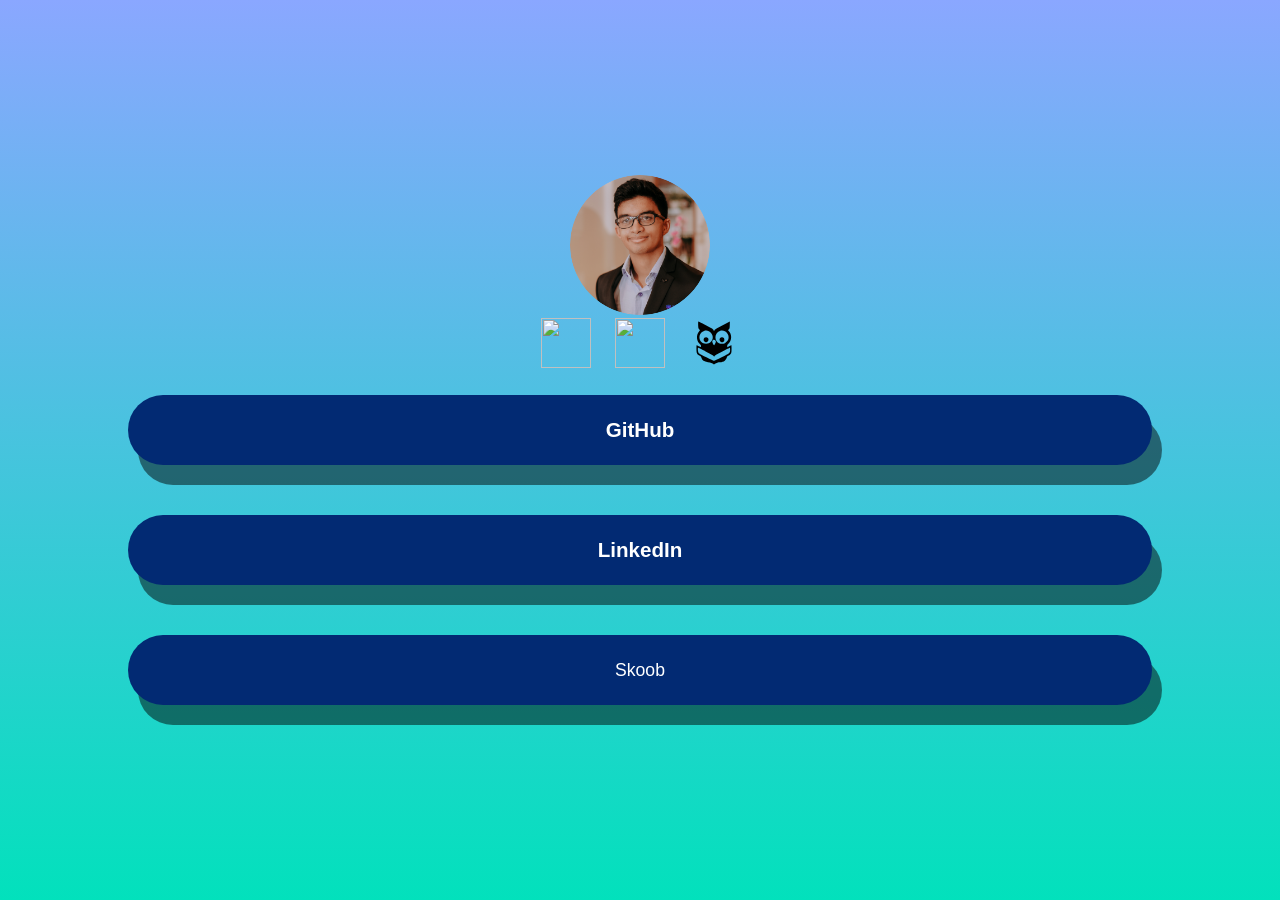
==== index.html @ 81c3f279 "Update index.html" ====
<!DOCTYPE html> 
<html>
   <head>
      <meta charset="utf-8">
      <meta name="viewport" content="width=device-width, initial-scale=1">
      <title>Meu perfil</title>
      <link rel="stylesheet" href="./style.css">
      <link rel="preconnect" href="https://fonts.googleapis.com">
      <link rel="preconnect" href="https://fonts.gstatic.com" crossorigin>
      <link href="https://fonts.googleapis.com/css2?family=Roboto:wght@100&display=swap" rel="stylesheet">
   </head>
   <body>
      <main>
         <div class="img-perfil">
             <img src="./images/perfil.png" alt="Lucas Viégas">
         </div>
         <div class="social-icons">
            <ul>
               <li><a href="#"><img src="./assets/icons/github.svg"></a></li>
               <li><a href="#"><img src="./assets/icons/linkedin.svg"></a></li>
             <!--<li><a href="#"><img src="./assets/icons/instagram.svg"></a></li>-->
                <li><a href="#"><img src="./assets/icons/skoob.svg"></a></li>
            </ul>
         </div>
         <div class="social-links">
            <ul>
               <li><a href="https://github.com/lucasviegas1017"><button><h3>GitHub</h3></button></a></li>
               <li><a href="https://www.linkedin.com/in/lucas-vi%C3%A9gas-296393224/"><button><h3>LinkedIn</h3></button></a></li>
              <!-- <li><a href="https://www.instagram.com/lucas._viegas/"><button><h3>Instagram</h3></button></a></li>-->
               <li><a href="https://www.skoob.com.br/usuario/6685014 Lucass.viegas"><button>Skoob</button></a></li>
            </ul>
         </div>
         
      </main>
   </body>
</html>
---- style.css ----
* {
    padding: 0;
    margin: 0;
    box-sizing: border-box;
  }
  
  body {
    font: 400 1rem 'Roboto', sans-serif;
  
    width: 100vw;
    height: 100vh;
  
    overflow: hidden;
  }
  
  main {
    display: flex;
    align-items: center;
    justify-content: center;
    flex-direction: column;
  
    width: 100%;
    height: 100%;
  
    background: linear-gradient(0, #02e1bc, #8aa7ff);
  }
  
  button {
    cursor: pointer;
    border: 0;
  }
  
  button:focus {
    outline: none;
    border: solid 2px #FFF;
  }
  
  .img-perfil {
    width: 90%;
    height: 100px;
  
    margin-top: 50px;
  
    display: flex;
    justify-content: center;
    align-items: center;
    margin: px;
  }
  
  .img-perfil img {
    width: 140px;
    height: 140px;
   
  
    border-radius:100px;
  }
  .social-icons {
    width: 100%;
    height: 100px;
  
    display: flex;
    justify-content: center;
    align-items: center;
  }
  
  .social-icons ul {
    list-style: none;
  }
  
  .social-icons ul li {
    display: inline-block;
    margin: 10px;
  }
  
  .social-icons ul li img {
    width: 50px;
    height: 50px;
    
  }
  
  .social-links {
    width: 80%;
    height: auto;
  }
  
  .social-links ul {
    list-style: none;
  }
  
  .social-links ul li {
    margin-bottom: 50px;
  }
  
  .social-links ul li button {
    width: 100%;
    height: 70px;

    border-radius: 90px;
    box-shadow: 10px 20px rgba(0, 0, 0, 0.489);
  
    background: #022a73;
    color: #FFF;
    font-size: 1.1rem;
  
    transition: background .3s;
  }
  
  .social-links ul li button:hover {
    background-color: #121414;
  }
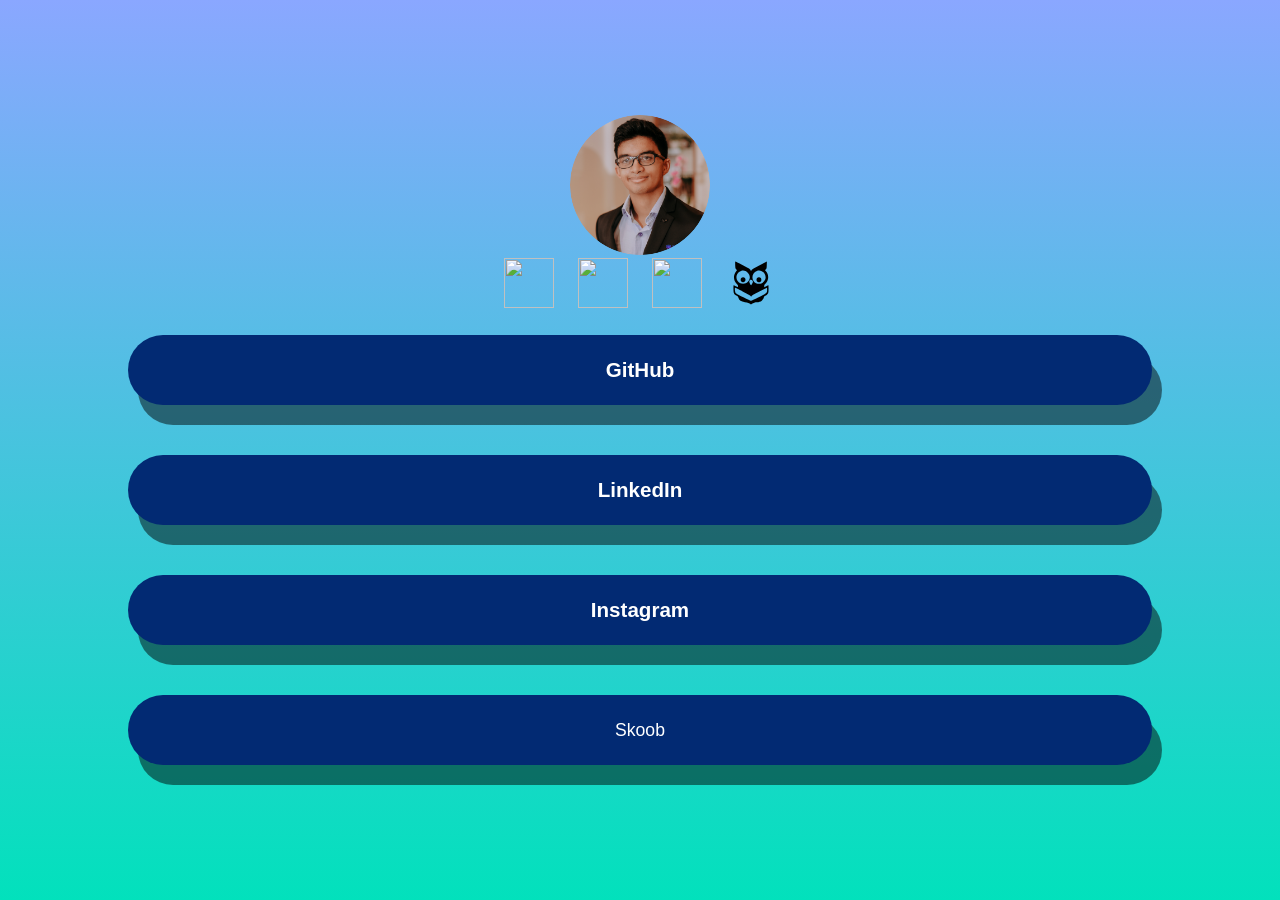
==== commit 925fdf5e: "Update index.html" ====
--- a/index.html
+++ b/index.html
@@ -18,7 +18,7 @@
             <ul>
                <li><a href="#"><img src="./assets/icons/github.svg"></a></li>
                <li><a href="#"><img src="./assets/icons/linkedin.svg"></a></li>
-             <!--<li><a href="#"><img src="./assets/icons/instagram.svg"></a></li>-->
+             <li><a href="#"><img src="./assets/icons/instagram.svg"></a></li>
                 <li><a href="#"><img src="./assets/icons/skoob.svg"></a></li>
             </ul>
          </div>
@@ -26,8 +26,8 @@
             <ul>
                <li><a href="https://github.com/lucasviegas1017"><button><h3>GitHub</h3></button></a></li>
                <li><a href="https://www.linkedin.com/in/lucas-vi%C3%A9gas-296393224/"><button><h3>LinkedIn</h3></button></a></li>
-              <!-- <li><a href="https://www.instagram.com/lucas._viegas/"><button><h3>Instagram</h3></button></a></li>-->
-               <li><a href="https://www.skoob.com.br/usuario/6685014 Lucass.viegas"><button>Skoob</button></a></li>
+              <li><a href="https://www.instagram.com/lucas._viegas/"><button><h3>Instagram</h3></button></a></li>
+               <li><a href="https://www.skoob.com.br/usuario/6685014"><button>Skoob</button></a></li>
             </ul>
          </div>
          
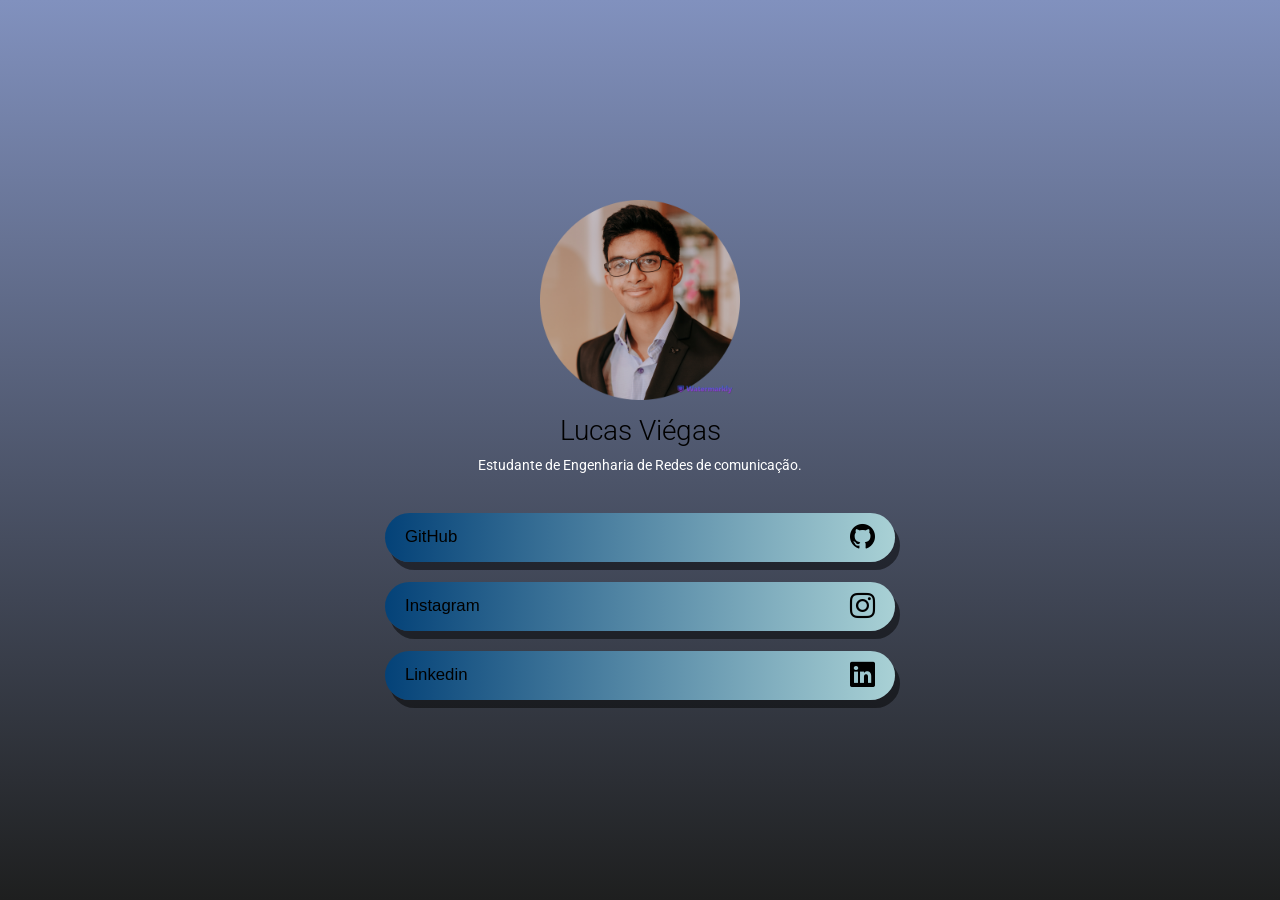
==== commit 6f7da210: "Update index.html" ====
--- a/index.html
+++ b/index.html
@@ -8,29 +8,45 @@
       <link rel="preconnect" href="https://fonts.googleapis.com">
       <link rel="preconnect" href="https://fonts.gstatic.com" crossorigin>
       <link href="https://fonts.googleapis.com/css2?family=Roboto:wght@100&display=swap" rel="stylesheet">
+      <link rel="stylesheet" href="https://cdn.jsdelivr.net/npm/bootstrap-icons@1.11.3/font/bootstrap-icons.min.css">
    </head>
    <body>
-      <main>
-         <div class="img-perfil">
+         <div class="container">
+            <header>
              <img src="./images/perfil.png" alt="Lucas Viégas">
+             <h1>Lucas Viégas</h1>
+             <p>Estudante de Engenharia de Redes de comunicação.</p>
+            </header>
+
+            <section class="botoes-links">
+               <a href="https://github.com/lucasviegas1017" target="_blank" class="link">
+            <button class="degrade">
+               <span>GitHub</span>
+               <i class="bi bi-github"></i>
+            </button>
+              </a>
+
+              <a href="https://www.instagram.com/lucas._viegas/" target="_blank" class="link">
+               <button class="degrade">
+                 <span>Instagram</span>
+                 <i class="bi bi-instagram"></i>
+              </button>
+                </a>
+
+               <a href="https://www.linkedin.com/in/lucas-vi%C3%A9gas-296393224/" target="_blank" class="link">
+                  <button class="degrade">
+                  <span>Linkedin</span>
+                  <i class="bi bi-linkedin"></i>
+               </button>
+                 </a>
+            </section>
+
+
+           <!-- <footer>
+               <a href="#" class="btn-footer" target="_blank"></a>
+               <a href="#" class="btn-footer" target="_blank"></a>
+               <a href="#" class="btn-footer" target="_blank"></a>
+            </footer>-->
          </div>
-         <div class="social-icons">
-            <ul>
-               <li><a href="#"><img src="./assets/icons/github.svg"></a></li>
-               <li><a href="#"><img src="./assets/icons/linkedin.svg"></a></li>
-             <li><a href="#"><img src="./assets/icons/instagram.svg"></a></li>
-                <li><a href="#"><img src="./assets/icons/skoob.svg"></a></li>
-            </ul>
-         </div>
-         <div class="social-links">
-            <ul>
-               <li><a href="https://github.com/lucasviegas1017"><button><h3>GitHub</h3></button></a></li>
-               <li><a href="https://www.linkedin.com/in/lucas-vi%C3%A9gas-296393224/"><button><h3>LinkedIn</h3></button></a></li>
-              <li><a href="https://www.instagram.com/lucas._viegas/"><button><h3>Instagram</h3></button></a></li>
-               <li><a href="https://www.skoob.com.br/usuario/6685014"><button>Skoob</button></a></li>
-            </ul>
-         </div>
-         
-      </main>
    </body>
 </html>
--- a/style.css
+++ b/style.css
@@ -3,109 +3,82 @@
     margin: 0;
     box-sizing: border-box;
   }
+
+  html{
+    height:  100vh;
+    font-size: 14px;
+
+  }
   
   body {
+    background: linear-gradient(0,#1e1f1f, #8191be)  ;
     font: 400 1rem 'Roboto', sans-serif;
+    height: 100%;
+  }
+
+  .container{
+    height: 100%;
+    max-width: 550px;
+    margin: 0 auto;
+    display: flex;
+    flex-direction: column;
+    justify-content: center;
+    padding: 20px;
+    color: #fff ;
+
+  }
+   a{
+    text-decoration: none;
+    color:#fff
+   }
+
+.degrade{
+    background: linear-gradient(to right, #044278, #a9d1d5);
+}
+
   
-    width: 100vw;
-    height: 100vh;
-  
-    overflow: hidden;
+  header{
+    text-align: center;
+    margin-bottom: 40px;
   }
-  
-  main {
+
+  header img{
+    max-width: 200px;
+    margin-bottom: 2%;
+  }
+   header h1{
+    font-size: 2em;
+    margin-bottom: 10px;
+    color: #000000;
+    font-weight: 300;
+   }
+
+   section.botoes-links{
+    display: flex;
+    flex-direction: column;
+    gap: 20px;
+   }
+
+   a.link button{
+    width: 100%;
+    padding: 10px 20px;
     display: flex;
     align-items: center;
-    justify-content: center;
-    flex-direction: column;
-  
-    width: 100%;
-    height: 100%;
-  
-    background: linear-gradient(0, #02e1bc, #8aa7ff);
+    justify-content: space-between;
+    border: none;
+    border-radius: 30px;
+    font-size: 1.2em;
+    cursor: pointer;
+    transition: .2s;
+    box-shadow: 5px 8px rgba(0, 0, 0, 0.489);
+    
+
+   }
+
+  a.link i{
+    font-size: 1.5em;
   }
-  
-  button {
-    cursor: pointer;
-    border: 0;
+  a.link button:hover{
+    transform: scale(1.05);
   }
-  
-  button:focus {
-    outline: none;
-    border: solid 2px #FFF;
-  }
-  
-  .img-perfil {
-    width: 90%;
-    height: 100px;
-  
-    margin-top: 50px;
-  
-    display: flex;
-    justify-content: center;
-    align-items: center;
-    margin: px;
-  }
-  
-  .img-perfil img {
-    width: 140px;
-    height: 140px;
-   
-  
-    border-radius:100px;
-  }
-  .social-icons {
-    width: 100%;
-    height: 100px;
-  
-    display: flex;
-    justify-content: center;
-    align-items: center;
-  }
-  
-  .social-icons ul {
-    list-style: none;
-  }
-  
-  .social-icons ul li {
-    display: inline-block;
-    margin: 10px;
-  }
-  
-  .social-icons ul li img {
-    width: 50px;
-    height: 50px;
-    
-  }
-  
-  .social-links {
-    width: 80%;
-    height: auto;
-  }
-  
-  .social-links ul {
-    list-style: none;
-  }
-  
-  .social-links ul li {
-    margin-bottom: 50px;
-  }
-  
-  .social-links ul li button {
-    width: 100%;
-    height: 70px;
 
-    border-radius: 90px;
-    box-shadow: 10px 20px rgba(0, 0, 0, 0.489);
-  
-    background: #022a73;
-    color: #FFF;
-    font-size: 1.1rem;
-  
-    transition: background .3s;
-  }
-  
-  .social-links ul li button:hover {
-    background-color: #121414;
-  }
-  
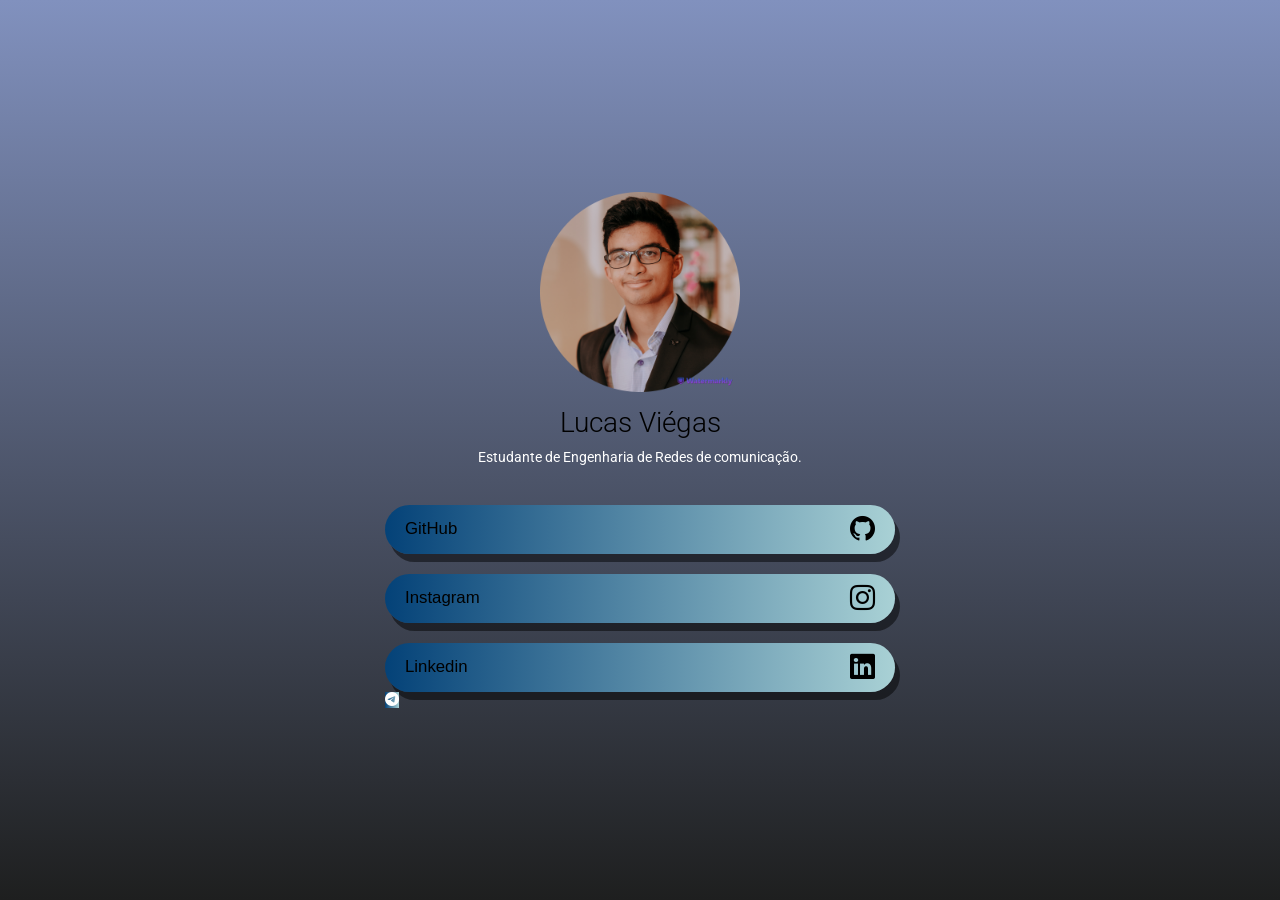
==== commit 0470b56c: "Update index.html" ====
--- a/index.html
+++ b/index.html
@@ -42,11 +42,11 @@
             </section>
 
 
-           <!-- <footer>
-               <a href="#" class="btn-footer" target="_blank"></a>
-               <a href="#" class="btn-footer" target="_blank"></a>
-               <a href="#" class="btn-footer" target="_blank"></a>
-            </footer>-->
+           <footer>
+              <a href="https://t.me/lucas_souza15" class="btn-footer degrade" target="_blank"><i class="bi bi-telegram"></i></a>
+              <!--  <a href="#" class="btn-footer degrade" target="_blank"><i class="bi bi-envelope-fill"></i></a>
+                <a href="#" class="btn-footer degrade" target="_blank"><i class="bi bi-envelope-fill"></i></a>-->
+            </footer>
          </div>
    </body>
 </html>
--- a/style.css
+++ b/style.css
@@ -82,3 +82,21 @@
     transform: scale(1.05);
   }
 
+/*
+
+footer{
+    text-align: center;
+    margin: 30px;
+}
+
+footer a.btn-footer{
+    width: 60px;
+    height: 60px;
+    display: inline-block;
+    font-size: 2em;
+    line-height: 60px;
+    border-radius: 50%;
+    margin: 0 10px;
+    transition: .2s;
+}*/
+
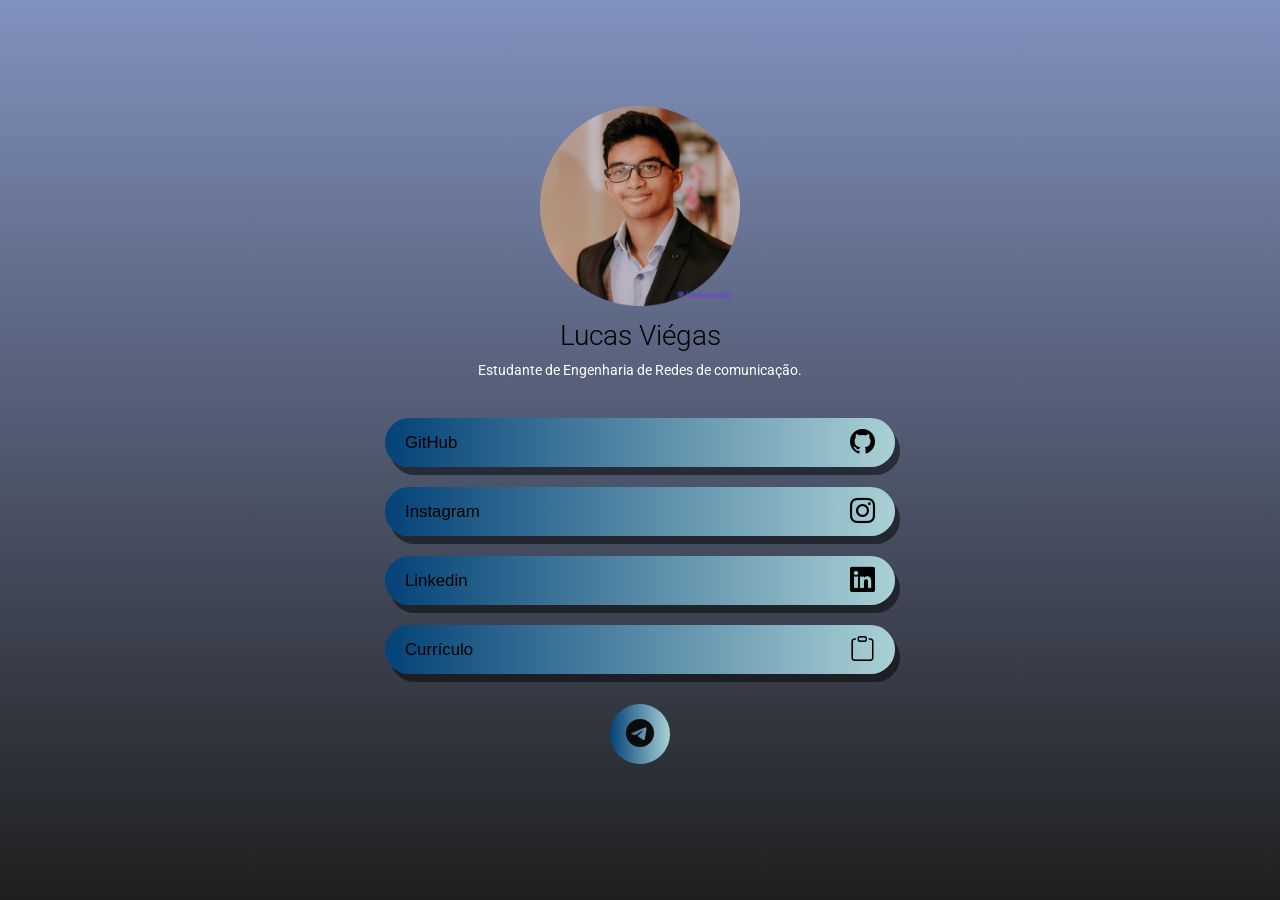
==== commit e5e3e919: "Update index.html" ====
--- a/index.html
+++ b/index.html
@@ -39,6 +39,13 @@
                   <i class="bi bi-linkedin"></i>
                </button>
                  </a>
+                 <a href="https://dandy-teeth-e1e.notion.site/Curr-culo-548d5f9494f7492082790a944d385f08?pvs=4" target="_blank" class="link">
+                  <button class="degrade">
+                  <span>Currículo</span>
+                  <i class="bi bi-clipboard"></i>
+
+               </button>
+                 </a>
             </section>
 
 
--- a/style.css
+++ b/style.css
@@ -1,102 +1,102 @@
 * {
-    padding: 0;
-    margin: 0;
-    box-sizing: border-box;
-  }
+  padding: 0;
+  margin: 0;
+  box-sizing: border-box;
+}
 
-  html{
-    height:  100vh;
-    font-size: 14px;
+html{
+  height:  100vh;
+  font-size: 14px;
 
-  }
-  
-  body {
-    background: linear-gradient(0,#1e1f1f, #8191be)  ;
-    font: 400 1rem 'Roboto', sans-serif;
-    height: 100%;
-  }
+}
 
-  .container{
-    height: 100%;
-    max-width: 550px;
-    margin: 0 auto;
-    display: flex;
-    flex-direction: column;
-    justify-content: center;
-    padding: 20px;
-    color: #fff ;
+body {
+  background: linear-gradient(0,#1e1f1f, #8191be)  ;
+  font: 400 1rem 'Roboto', sans-serif;
+  height: 100%;
+}
 
-  }
-   a{
-    text-decoration: none;
-    color:#fff
-   }
+.container{
+  height: 100%;
+  max-width: 550px;
+  margin: 0 auto;
+  display: flex;
+  flex-direction: column;
+  justify-content: center;
+  padding: 20px;
+  color: #fff ;
+
+}
+ a{
+  text-decoration: none;
+  color:#fff
+ }
 
 .degrade{
-    background: linear-gradient(to right, #044278, #a9d1d5);
+  background: linear-gradient(to right, #044278, #a9d1d5);
 }
 
+
+header{
+  text-align: center;
+  margin-bottom: 40px;
+}
+
+header img{
+  max-width: 200px;
+  margin-bottom: 2%;
+}
+ header h1{
+  font-size: 2em;
+  margin-bottom: 10px;
+  color: #000000;
+  font-weight: 300;
+ }
+
+ section.botoes-links{
+  display: flex;
+  flex-direction: column;
+  gap: 20px;
+ }
+
+ a.link button{
+  width: 100%;
+  padding: 10px 20px;
+  display: flex;
+  align-items: center;
+  justify-content: space-between;
+  border: none;
+  border-radius: 30px;
+  font-size: 1.2em;
+  cursor: pointer;
+  transition: .2s;
+  box-shadow: 5px 8px rgba(0, 0, 0, 0.489);
   
-  header{
-    text-align: center;
-    margin-bottom: 40px;
-  }
 
-  header img{
-    max-width: 200px;
-    margin-bottom: 2%;
-  }
-   header h1{
-    font-size: 2em;
-    margin-bottom: 10px;
-    color: #000000;
-    font-weight: 300;
-   }
+ }
 
-   section.botoes-links{
-    display: flex;
-    flex-direction: column;
-    gap: 20px;
-   }
+a.link i{
+  font-size: 1.5em;
+}
+a.link button:hover{
+  transform: scale(1.05);
+}
 
-   a.link button{
-    width: 100%;
-    padding: 10px 20px;
-    display: flex;
-    align-items: center;
-    justify-content: space-between;
-    border: none;
-    border-radius: 30px;
-    font-size: 1.2em;
-    cursor: pointer;
-    transition: .2s;
-    box-shadow: 5px 8px rgba(0, 0, 0, 0.489);
-    
 
-   }
-
-  a.link i{
-    font-size: 1.5em;
-  }
-  a.link button:hover{
-    transform: scale(1.05);
-  }
-
-/*
 
 footer{
-    text-align: center;
-    margin: 30px;
+  text-align: center;
+  margin: 30px;
 }
 
 footer a.btn-footer{
-    width: 60px;
-    height: 60px;
-    display: inline-block;
-    font-size: 2em;
-    line-height: 60px;
-    border-radius: 50%;
-    margin: 0 10px;
-    transition: .2s;
-}*/
-
+  width: 60px;
+  height: 60px;
+  display: inline-block;
+  font-size: 2em;
+  line-height: 60px;
+  border-radius: 50%;
+  margin: 0 10px;
+  transition: .2s;
+  color: #0b0b0b
+}
